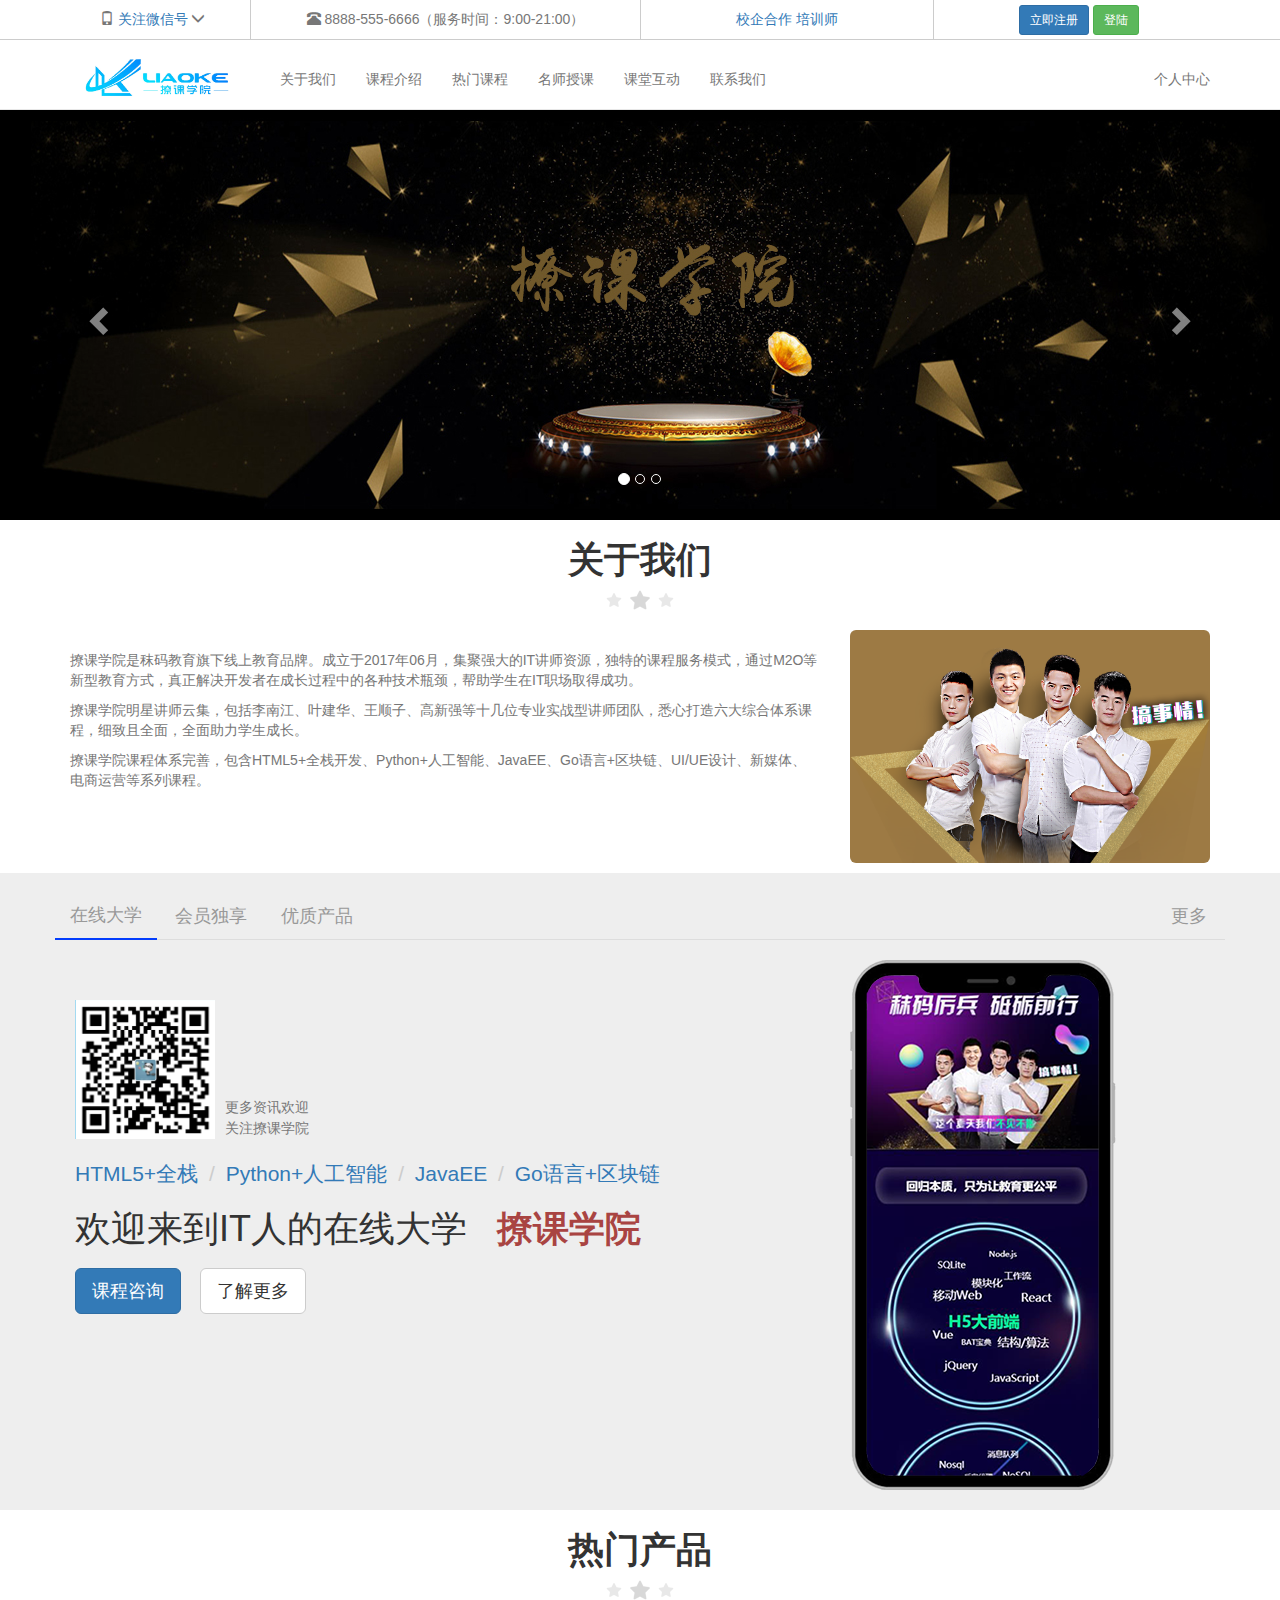
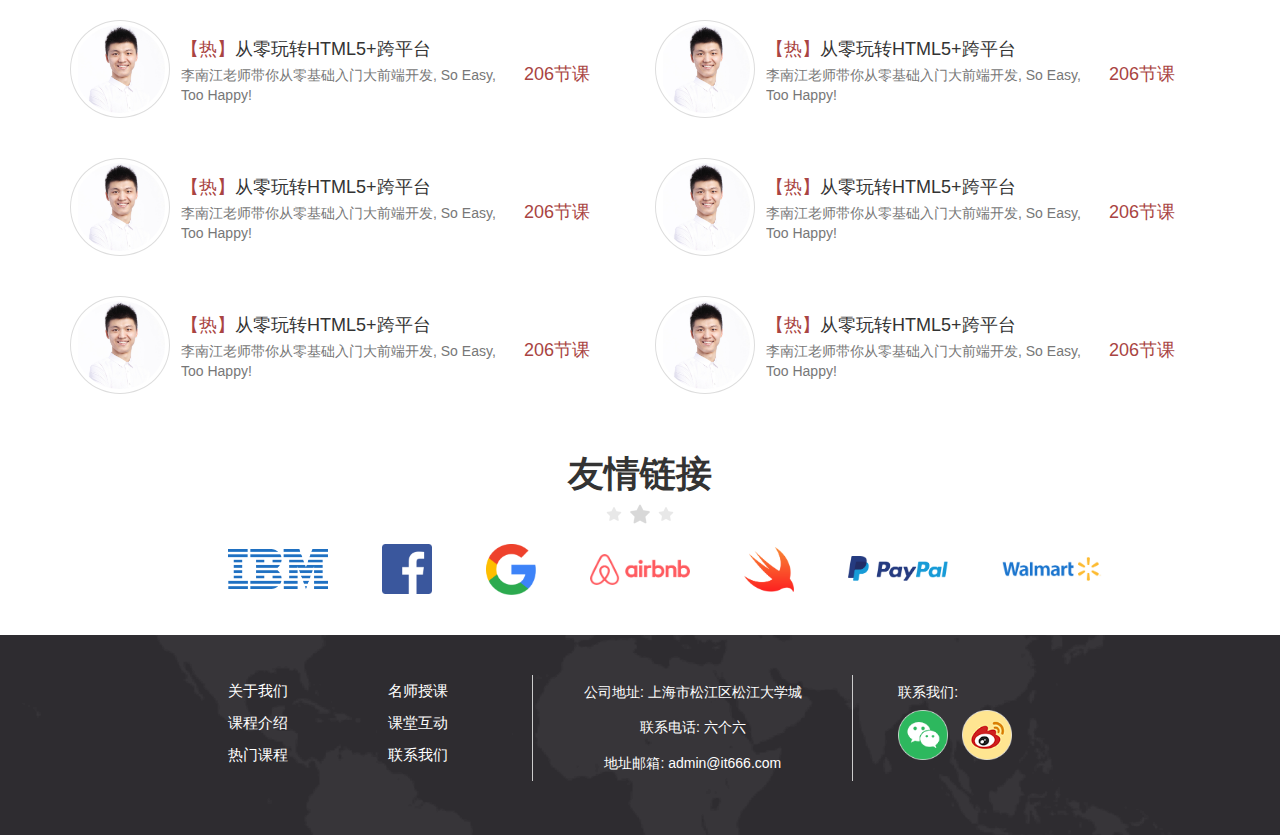
==== 培训学院官网/index.html @ b5df0eb3 "my project" ====
<!DOCTYPE html>
<html lang="en">
<head>
    <meta charset="UTF-8">
    <meta name="viewport" content="width=device-width, initial-scale=1.0">
    <meta http-equiv="X-UA-Compatible" content="ie=edge">
    <!-- 最新版本的 Bootstrap 核心 CSS 文件 -->
    <link rel="stylesheet" href="lib/bootstrap/css/bootstrap.css">
    <link rel="stylesheet" href="css/index.css"> 
    <!--站点图标-->
    <link rel="shortcut icon" href="imgs/lk_favicon.ico" type="image/x-icon"> 
    <title>Document</title>
</head>
<body>
    <!-- 头部 -->
    <header id="header">
        <!-- 上部 -->
        <div class="top-bar text-muted text-center hidden-xs hidden-sm">
                <div class="container">
                        <div class="row">
                            <div class="top-bar-1 col-xs-2">
                                <span class="glyphicon glyphicon-phone" aria-hidden="true"></span>
                                <a href="#">关注微信号
                                <img src="imgs/apeng.png" alt="" width="130">
                                </a>
                                <span class="glyphicon glyphicon-menu-down" aria-hidden="true"></span>
                                
                            </div>
                            <div class="top-bar-2 col-xs-4">
                                <span class="glyphicon glyphicon-phone-alt" aria-hidden="true"></span>
                                8888-555-6666（服务时间：9:00-21:00）</div>
                            <div class="top-bar-3 col-xs-3">
                              <a href="#">校企合作</a> 
                              <a href="#">培训师</a>
                            </div>
                            <div class="top-bar-4 col-xs-3">
                                    <button type="button" class="btn btn-primary btn-sm">立即注册</button>
                                    <button type="button" class="btn btn-primary btn-sm btn-success" data-toggle="modal" data-target="#mylogin">登陆</button>
                            </div>
                        </div>
                </div>
        </div>
        <!-- 下部 -->
        <nav class="navbar navbar-default navbar-static-top my-nav">
                <div class="container">
                  <!-- Brand and toggle get grouped for better mobile display -->
                  
                  <div class="navbar-header">
                    <button type="button" class="navbar-toggle collapsed" data-toggle="collapse" data-target="#nav_li_items" aria-expanded="false">
                      <span class="sr-only">Toggle navigation</span>
                      <span class="icon-bar"></span>
                      <span class="icon-bar"></span>
                      <span class="icon-bar"></span>
                    </button>
                    <a class="navbar-brand" href="#">
                        <img src="imgs/lk_logo_sm.png" alt="" width="180">
                    </a>
                  </div>
                  <!-- Collect the nav links, forms, and other content for toggling -->
                  <div class="collapse navbar-collapse " id="nav_li_items">
                    <ul class="nav navbar-nav">
                      <li><a href="#">关于我们</a></li>
                      <li><a href="#">课程介绍</a></li>
                      <li><a href="#">热门课程</a></li>
                      <li><a href="#">名师授课</a></li>
                      <li><a href="#">课堂互动</a></li>
                      <li><a href="#">联系我们</a></li>
                    </ul>
                    <ul class="nav navbar-nav navbar-right hidden-sm hidden-xs" >
                      <li><a href="#">个人中心</a></li>
                    </ul>
                  </div><!-- /.navbar-collapse -->
                </div><!-- /.container-fluid -->
              </nav>
    </header>
    <!-- 轮播图 -->
    <section id="show" class="carousel slide" data-ride="carousel">
        <!-- 指示器 -->
        <ol class="carousel-indicators">
          <li data-target="#show" data-slide-to="0" class="active"></li>
          <li data-target="#show" data-slide-to="1"></li>
          <li data-target="#show" data-slide-to="2"></li>
        </ol>
      
        <!-- 图片内容 -->
        <div class="carousel-inner" role="listbox">
          <div class="item active" data-lg="imgs/slide_01_2000x410.jpg" data-mx="imgs/slide_01_640x340.jpg">
            <!-- <img src="imgs/slide_01_2000x410.jpg"alt="..."> -->
          </div>
          <div class="item" data-lg="imgs/slide_02_2000x410.jpg" data-mx="imgs/slide_02_640x340.jpg">
            <!-- <img src="imgs/slide_02_2000x410.jpg" alt="..."> -->
          </div>
          <div class="item" data-lg="imgs/slide_03_2000x410.jpg" data-mx="imgs/slide_03_640x340.jpg">
            <!-- <img src="imgs/slide_03_2000x410.jpg" alt="..."> -->
          </div>
        </div>
      
        <!-- 控制器 -->
        <a class="left carousel-control" href="#show" role="button" data-slide="prev">
          <span class="glyphicon glyphicon-chevron-left" aria-hidden="true"></span>
        </a>
        <a class="right carousel-control" href="#show" role="button" data-slide="next">
          <span class="glyphicon glyphicon-chevron-right" aria-hidden="true"></span>
        </a>
    </section>
    <!-- 关于我们 -->
    <section id="about" class="hidden-xs">
        <div class="title">
          <h1><strong>关于我们</strong></h1>
          <img src="imgs/star.png" alt="">
        </div>
        <div class="container">
            <div class="row">
                <div class="col-xs-8 text-muted" style="padding-top: 20px">
                  <p>撩课学院是秣码教育旗下线上教育品牌。成立于2017年06月，集聚强大的IT讲师资源，独特的课程服务模式，通过M2O等新型教育方式，真正解决开发者在成长过程中的各种技术瓶颈，帮助学生在IT职场取得成功。</p>

                      <P>撩课学院明星讲师云集，包括李南江、叶建华、王顺子、高新强等十几位专业实战型讲师团队，悉心打造六大综合体系课程，细致且全面，全面助力学生成长。</P>
                      
                      <p>撩课学院课程体系完善，包含HTML5+全栈开发、Python+人工智能、JavaEE、Go语言+区块链、UI/UE设计、新媒体、电商运营等系列课程。</p>
                </div>
                <div class="col-xs-4">
                  <img src="imgs/team.png" class="img-responsive img-rounded" alt="">
                </div>
            </div>
        </div>
    </section>
    <!-- 产品 -->
    <section id="product">
      <div class="container">
          <div class="row">
              <div class="product">
                  <!-- Nav tabs -->
                  <ul class="nav nav-tabs" role="tablist">
                    <li role="presentation" class="active"><a href="#online" aria-controls="home" role="tab" data-toggle="tab">在线大学</a></li>
                    <li role="presentation"><a href="#vip" aria-controls="profile" role="tab" data-toggle="tab">会员独享</a></li>
                    <li role="presentation"><a href="#profect" aria-controls="messages" role="tab" data-toggle="tab">优质产品</a></li>
                    <li role="presentation" class="pull-right"><a href="javascript:;" aria-controls="messages">更多</a></li>
                  </ul>
                  <!-- Tab panes -->
                  <div class="tab-content">
                    <!-- 第一页 -->
                    <div role="tabpanel" class="tab-pane fade active in" id="online">
                        <div class="container">
                          <div class="row">
                            <div class="col-md-8 col-text">
                              <div class="pd1">
                                <div class="media">
                                  <div class="media-left">
                                    <a href="#">
                                      <img class="media-object" src="imgs/apeng.png" alt="二维码" width="140">
                                    </a>
                                  </div>
                                  <div class="media-body text-muted" style="padding-top: 100px">
                                    <h5 class="media-heading">更多资讯欢迎</h5>
                                    <h5 class="media-heading">关注撩课学院</h5>
                                  </div>
                                </div>
                              </div>
                              <div class="pd2">
                                <ol class="breadcrumb lead">
                                  <li><a href="#">HTML5+全栈</a></li>
                                  <li><a href="#">Python+人工智能</a></li>
                                  <li><a href="#">JavaEE</a></li>
                                  <li><a href="#">Go语言+区块链</a></li>
                                </ol>
                              </div>
                              <div class="pd3">
                                <h1>欢迎来到IT人的在线大学&nbsp;&nbsp;
                                <strong class="text-danger">撩课学院</strong></h1>
                              </div>
                              <div class="pd4">
                                  <button type="button" class="btn btn-primary btn-lg">课程咨询</button>&nbsp;&nbsp;&nbsp;&nbsp;
                                  <button type="button" class="btn btn-default btn-lg">了解更多</button>
                              </div>
                            </div>
                            <div class="col-md-4  hidden-xs">
                              <img src="imgs/iphoneX.png" alt="" class="img-responsive">
                            </div>
                          </div>
                        </div>
                    </div>
                    <!-- 第二页 -->
                    <div role="tabpanel" class="tab-pane fade" id="vip">
                      <div class="container">
                        <div class="row">
                          <div class="col-md-4  hidden-xs">
                            <img src="imgs/iphoneX2.png" alt="" class="img-responsive">
                          </div>
                          <div class="col-md-8 col-text" style="padding-top: 100px">
                              <h1 class="text-warning">撩课学院会员</h1>
                              <h4 class="text-muted lead">汇聚名师, 为你呈现前端、后端、移动端、大数据、人工智能等从零基础到项目实战连载课程内容。专属的会员社群和私人订制服务, 1年365天持续更新课程全部免费学习!</h4>
                          </div>
                        </div>
                      </div>
                    </div>
                    <!-- 第三页 -->
                    <div role="tabpanel" class="tab-pane fade" id="profect">
                      <div class="container">
                        <div class="row">
                          <div class="col-md-6 col-text" style="padding-top: 80px">
                              <h1 class="text-danger"><strong>案例驱动·体系贯穿·全面系统</strong></h1>
                              <h3>10-15分钟的视频 <span class="text-danger">知识点拆分讲解</span></h3>
                              <h4 class="text-muted">玩转HTML5+全栈系列, 玩转Python+人工智能系列, 玩转JavaEE系列, 玩转Go+区块链系列</h4> 
                              <span class="badge" style="padding: 10px 15px;cursor: pointer">已更新3000+视频 | 100000+人订阅</span>
                          </div>
                          <div class="col-md-6  hidden-xs">
                            <img src="imgs/macBook.png" alt="" class="img-responsive" >
                          </div>
                        </div>
                      </div>
                    </div>
                  </div>
                
                </div>
          </div>
      </div>
    </section>
    <!-- 热门产品 -->
    <section id="hot">
      <div class="title">
          <h1><strong>热门产品</strong></h1>
          <img src="imgs/star.png" alt="">
      </div>
      <div class="container">
        <div class="row">
          <div class="col-md-6 hot-items">
              <div class="media">
                  <div class="media-left">
                    <a href="#">
                      <img src="imgs/lnj.png" class="media-object img-responsive img-circle img-thumbnail" width="100">
                    </a>
                  </div>
                  <div class="media-body">
                    <h4 class="media-heading"><span class="text-danger">【热】</span>从零玩转HTML5+跨平台</h4>
                    <p class="text-muted">李南江老师带你从零基础入门大前端开发, So Easy, Too Happy!</p> 
                  </div> 
                  <div class="media-right">
                    <h4 class="text-danger">206节课</h4>
                  </div>
                </div>
          </div>
          <div class="col-md-6 hot-items">
              <div class="media">
                  <div class="media-left">
                    <a href="#">
                      <img src="imgs/lnj.png" class="media-object img-responsive img-circle img-thumbnail" width="100">
                    </a>
                  </div>
                  <div class="media-body">
                    <h4 class="media-heading"><span class="text-danger">【热】</span>从零玩转HTML5+跨平台</h4>
                    <p class="text-muted">李南江老师带你从零基础入门大前端开发, So Easy, Too Happy!</p>
                  </div> 
                  <div class="media-right">
                    <h4 class="text-danger">206节课</h4>
                  </div>
                </div>
          </div>
          <div class="col-md-6 hot-items">
              <div class="media">
                  <div class="media-left">
                    <a href="#">
                      <img src="imgs/lnj.png" class="media-object img-responsive img-circle img-thumbnail" width="100">
                    </a>
                  </div>
                  <div class="media-body">
                    <h4 class="media-heading"><span class="text-danger">【热】</span>从零玩转HTML5+跨平台</h4>
                    <p class="text-muted">李南江老师带你从零基础入门大前端开发, So Easy, Too Happy!</p> 
                  </div> 
                  <div class="media-right">
                    <h4 class="text-danger">206节课</h4>
                  </div>
                </div>
          </div>
          <div class="col-md-6 hot-items">
              <div class="media">
                  <div class="media-left">
                    <a href="#">
                      <img src="imgs/lnj.png" class="media-object img-responsive img-circle img-thumbnail" width="100">
                    </a>
                  </div>
                  <div class="media-body">
                    <h4 class="media-heading"><span class="text-danger">【热】</span>从零玩转HTML5+跨平台</h4>
                    <p class="text-muted">李南江老师带你从零基础入门大前端开发, So Easy, Too Happy!</p> 
                  </div> 
                  <div class="media-right">
                    <h4 class="text-danger">206节课</h4>
                  </div>
                </div>
          </div>
          <div class="col-md-6 hot-items">
              <div class="media">
                  <div class="media-left">
                    <a href="#">
                      <img src="imgs/lnj.png" class="media-object img-responsive img-circle img-thumbnail" width="100">
                    </a>
                  </div>
                  <div class="media-body">
                    <h4 class="media-heading"><span class="text-danger">【热】</span>从零玩转HTML5+跨平台</h4>
                    <p class="text-muted">李南江老师带你从零基础入门大前端开发, So Easy, Too Happy!</p>
                  </div> 
                  <div class="media-right">
                    <h4 class="text-danger">206节课</h4>
                  </div>
                </div>
          </div>
          <div class="col-md-6 hot-items">
              <div class="media">
                  <div class="media-left">
                    <a href="#">
                      <img src="imgs/lnj.png" class="media-object img-responsive img-circle img-thumbnail" width="100">
                    </a>
                  </div>
                  <div class="media-body">
                    <h4 class="media-heading"><span class="text-danger">【热】</span>从零玩转HTML5+跨平台</h4>
                    <p class="text-muted">李南江老师带你从零基础入门大前端开发, So Easy, Too Happy!</p>
                  </div> 
                  <div class="media-right">
                    <h4 class="text-danger">206节课</h4>
                  </div>
                </div>
          </div>
        </div>
      </div>
    </section>
    <!-- 友情链接 -->
    <section id="link">
        <div class="title">
            <h1><strong>友情链接</strong></h1>
            <img src="imgs/star.png" alt="">
        </div>
        <div class="container">
          <div class="row">
            <ul class="link-icons">
                <li><a href="javascript:;"><img src="imgs/ibm-logo.png" width="100"alt=""></a></li>
                <li><a href="javascript:;"><img src="imgs/facebook-logo.png" width="50"alt=""></a></li>
                <li><a href="javascript:;"><img src="imgs/google-logo.png" width="50"alt=""></a></li>
                <li><a href="javascript:;"><img src="imgs/airbnb-logo.png" width="100"alt=""></a></li>
                <li><a href="javascript:;"><img src="imgs/swift-logo.png" width="50"alt=""></a></li>
                <li><a href="javascript:;"><img src="imgs/paypal-logo.png" width="100"alt=""></a></li>
                <li><a href="javascript:;"><img src="imgs/walmart-logo.png" width="100"alt=""></a></li>
            </ul>
          </div>
        </div>
    </section>
    <!-- 底部 -->
    <footer id="footer">
      <div class="container hidden-xs">
        <div class="row">
          <div class="col-md-3 col-sm-4 col-md-offset-2 one">
            <div class="row">
                <ul class="col-md-6 col-sm-6">
                    <li><a class="text-muted" href="">关于我们</a></li>
                    <li><a class="text-muted" href="">课程介绍</a></li>
                    <li><a class="text-muted" href="">热门课程</a></li>
                </ul>
                <ul class="col-md-6 col-sm-6">
                    <li><a class="text-muted" href="">名师授课</a></li>
                    <li><a class="text-muted" href="">课堂互动</a></li>
                    <li><a class="text-muted" href="">联系我们</a></li>
                </ul>
            </div>
          </div>
          <div class="col-md-3 col-sm-4 two">
              <h5>公司地址: 上海市松江区松江大学城</h5>
              <h5>联系电话: 六个六</h5>
              <h5>地址邮箱: admin@it666.com</h5>
          </div>
          <div class="col-md-3 col-sm-2 three">
            <h5>联系我们:</h5>
            <a href=""><img src="imgs/weixin-h.png" alt="" width="50" data-toggle="tooltip" data-placement="bottom" title="关注微信"></a>
            <a href=""><img src="imgs/xinlang-h.png" alt="" width="50" data-toggle="tooltip" data-placement="bottom" title="关注微博"></a>  
          </div>
        </div>
      </div>
    </footer>
    <!-- 登陆界面 -->
  <div class="modal fade" id="mylogin" tabindex="-1" role="dialog" aria-labelledby="myModalLabel">
    <div class="modal-dialog" role="document">
      <div class="modal-content">
        <div class="modal-header">
          <button type="button" class="close" data-dismiss="modal" aria-label="Close"><span aria-hidden="true">&times;</span></button>
          <h4 class="modal-title" id="myModalLabel">请登录</h4>
        </div>
        <div class="modal-body">
          <h5>账号：</h5>
          <input type="text" placeholder="请输入你的账号">
          <h5>密码：</h5>
          <input type="password" placeholder="请输入密码">
        </div>
        <div class="modal-footer">
          <button type="button" class="btn btn-default" data-dismiss="modal">关闭</button>
          <button type="button" class="btn btn-primary">登陆</button>
        </div>
      </div>
    </div>
  </div>
    <script src="lib/jQuery/jquery-1.12.4.js"></script>
    <!-- 最新的 Bootstrap 核心 JavaScript 文件 -->
    <script src="lib/bootstrap/js/bootstrap.js"></script>  
    <script src="js/index.js"></script>
</body>
</html>
---- 培训学院官网/css/index.css ----
*{
    padding: 0;
    margin: 0;
    list-style: none;
}
#about .title,#hot .title,#link .title{
    display: flex;
    flex-direction: column;
    justify-content: center;
    align-items: center;
    margin-bottom:20px;
}
/* 头部样式 */
.top-bar{
    height: 40px;
    border-bottom: 1px solid #ccc;
    line-height: 39px;
}
.top-bar .container .row div+div{
    border-left: 1px solid #ccc;
}
.top-bar .container .row .top-bar-1{
    position: relative;
}
.top-bar .container .row .top-bar-1 a>img{
    position: absolute;
    left: 34px;
    top: 28px;
    display: none;
    z-index: 9999;
}
.top-bar .container .row .top-bar-1 a:hover img{
    display:block;
}
#header .navbar{
    background-color: #fff;
    display: block;
}
#nav_li_items{
    background-color: #fff;
}
.navbar-nav li a{
    line-height: 48px;
}
/* 轮播图 */
/* #show_pic{
    display: block;
} */
/* 中部样式 */
.my-nav{
    height: 70px;
    background-color: #ffffff;
    margin-bottom: 0;
}
.navbar-brand img{
    height: 50px;
}
#nav_li li a{
    line-height: 40px;
}
.my-nav .navbar-header button{
    margin-top: 20px;
}
.my-nav .navbar-nav li{
    height: 69px;
}
.my-nav .navbar-nav li:hover{
    border-bottom: 2px solid rgb(3, 61, 252);
}
.my-nav .navbar-collapse {
    border: none;
}
.carousel-inner .item{ 
    background: no-repeat center center;
    background-size: cover;  
}
@media screen and (min-width:800px){
    .carousel-inner .item{ 
        height: 410px;
    }   
}
/* 关于我们 */
#about .container .row .col-md-8 p{
    line-height: 30px;
    font-size: 15px;
}
/* 优质产品 */
#product{
    margin-top: 10px;
    background-color: rgb(238, 238, 238);
    padding:20px 0;
}
#product .product .nav-tabs li a{
    font-size: 18px;
    color: #999999;
}
#product .product .nav-tabs .active a{
    background-color: transparent;
    border: none;
    border-bottom: 2px solid rgb(3, 61, 252);
}
#product .tab-content{
    padding-top: 20px;
}
#product .tab-content .pd2 ol{
    background-color: transparent;
}
#product .tab-content .col-text{
    padding: 40px 20px;
}
#product .tab-content .pd1{
    margin-bottom: 10px;
}
#product .tab-content .pd2 ol{
    padding-left: 0;
    padding-bottom: 0;
}   
#product .tab-content .pd4{
    margin-top: 20px;
    
}
/* 热门产品 */
#hot .hot-items{
    margin-bottom: 40px;
}
#hot .hot-items .media-left{
    width: 20%;
} 
#hot .hot-items .media-body{
    width: 60%;
    padding-top: 20px;
}
#hot .hot-items .media-right{
    width: 20%;
    padding-top: 35px;
}
/* 友情链接 */
#link .link-icons{
    text-align: center;
}
#link .link-icons li{
    display: inline-block;
    margin-left: 50px;
}
/* 底部 */
#footer .container{
    width: 100%;
    height: 200px;
    background: url(../imgs/ft_bg.png) no-repeat center;
    background-size: cover;
    color: #fff;
    margin-top: 30px;
}
#footer .col-md-3{
    margin-top: 40px;
}
#footer .one,#footer .two{
    border-right: 1px solid #ccc;
}
#footer .one li{
    line-height: 32px;
    font-size: 15px;
}
#footer .one li a{
    color: #fff;
}
#footer .two{
    display: flex;
    flex-direction: column;
    justify-content: center;
    align-items: center; 
}
#footer .three{
    margin-left: 30px;
}
#footer .three a{
    margin-right: 10px;
}
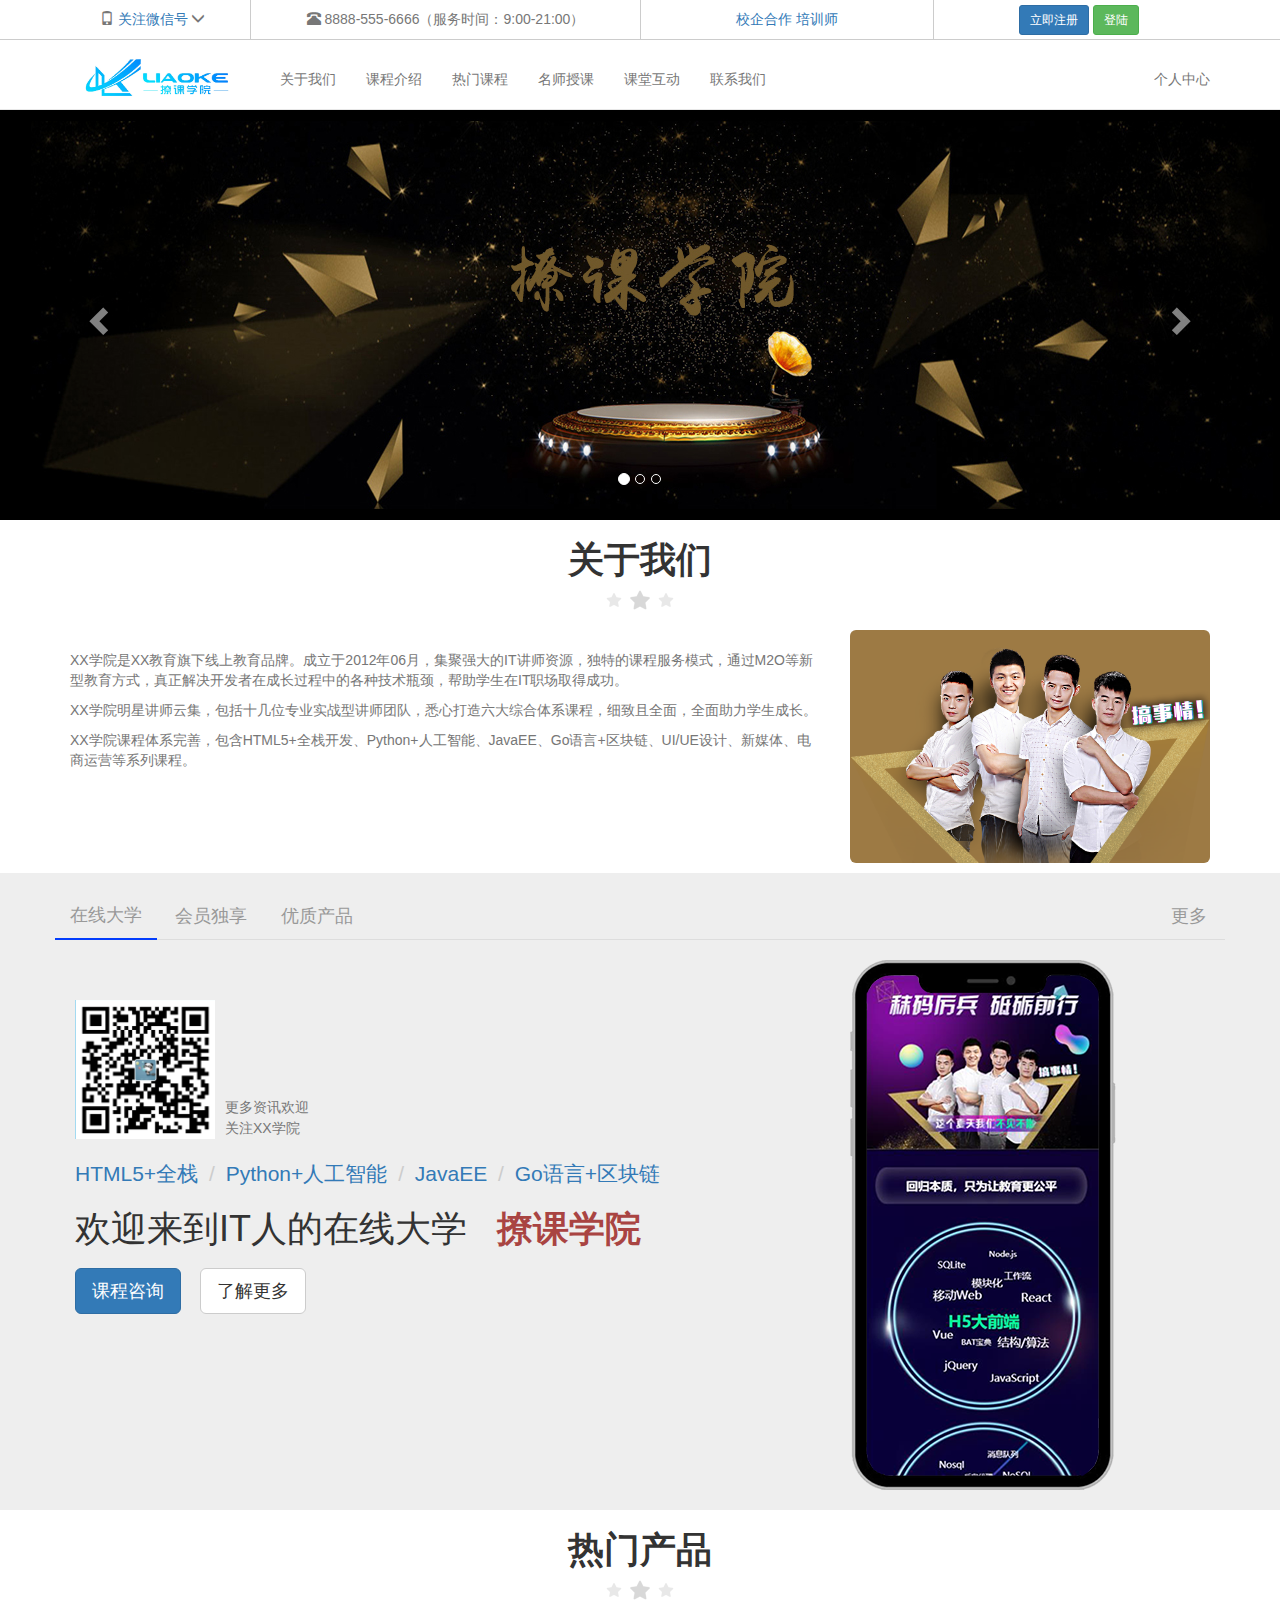
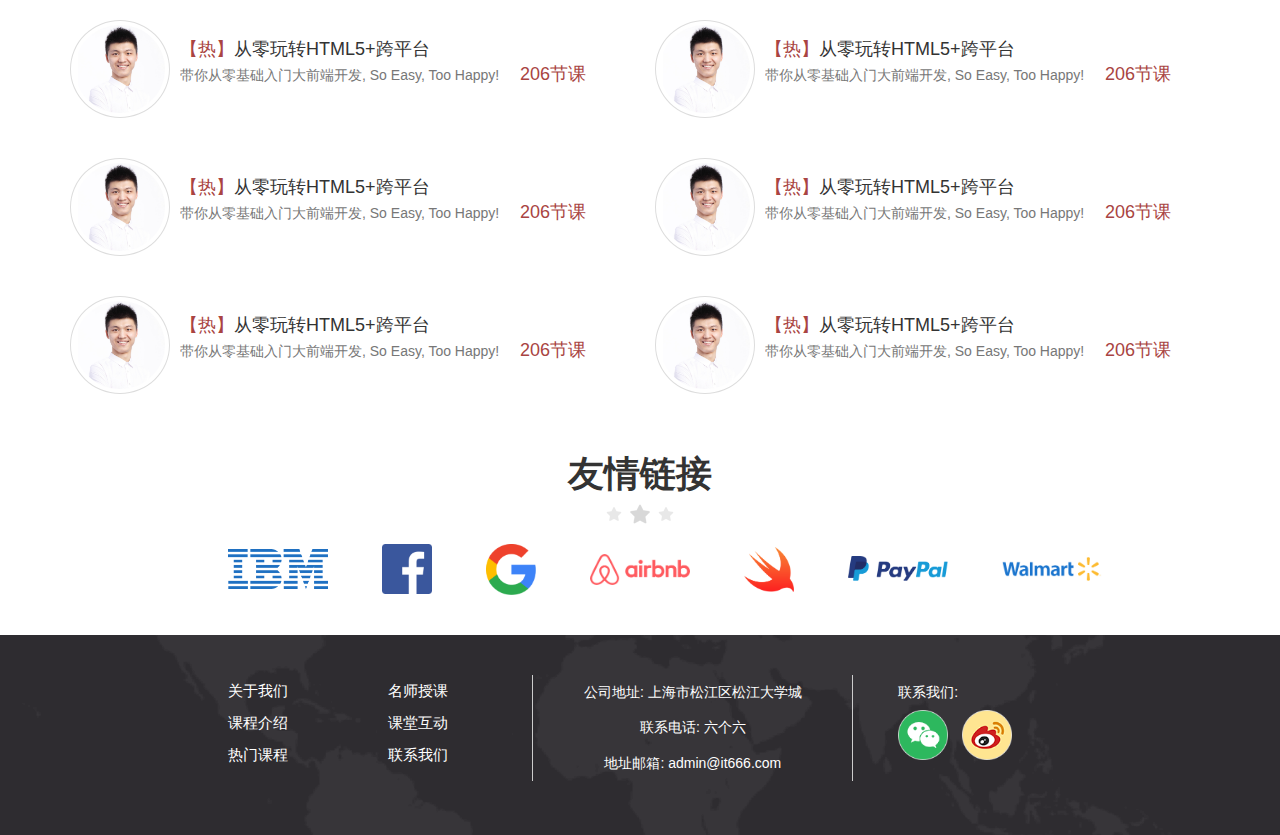
==== commit b61aedd2: "Update index.html" ====
--- a/培训学院官网/index.html
+++ b/培训学院官网/index.html
@@ -112,11 +112,11 @@
         <div class="container">
             <div class="row">
                 <div class="col-xs-8 text-muted" style="padding-top: 20px">
-                  <p>撩课学院是秣码教育旗下线上教育品牌。成立于2017年06月，集聚强大的IT讲师资源，独特的课程服务模式，通过M2O等新型教育方式，真正解决开发者在成长过程中的各种技术瓶颈，帮助学生在IT职场取得成功。</p>
+                  <p>XX学院是XX教育旗下线上教育品牌。成立于2012年06月，集聚强大的IT讲师资源，独特的课程服务模式，通过M2O等新型教育方式，真正解决开发者在成长过程中的各种技术瓶颈，帮助学生在IT职场取得成功。</p>
 
-                      <P>撩课学院明星讲师云集，包括李南江、叶建华、王顺子、高新强等十几位专业实战型讲师团队，悉心打造六大综合体系课程，细致且全面，全面助力学生成长。</P>
+                      <P>XX学院明星讲师云集，包括十几位专业实战型讲师团队，悉心打造六大综合体系课程，细致且全面，全面助力学生成长。</P>
                       
-                      <p>撩课学院课程体系完善，包含HTML5+全栈开发、Python+人工智能、JavaEE、Go语言+区块链、UI/UE设计、新媒体、电商运营等系列课程。</p>
+                      <p>XX学院课程体系完善，包含HTML5+全栈开发、Python+人工智能、JavaEE、Go语言+区块链、UI/UE设计、新媒体、电商运营等系列课程。</p>
                 </div>
                 <div class="col-xs-4">
                   <img src="imgs/team.png" class="img-responsive img-rounded" alt="">
@@ -152,7 +152,7 @@
                                   </div>
                                   <div class="media-body text-muted" style="padding-top: 100px">
                                     <h5 class="media-heading">更多资讯欢迎</h5>
-                                    <h5 class="media-heading">关注撩课学院</h5>
+                                    <h5 class="media-heading">关注XX学院</h5>
                                   </div>
                                 </div>
                               </div>
@@ -232,87 +232,87 @@
                   </div>
                   <div class="media-body">
                     <h4 class="media-heading"><span class="text-danger">【热】</span>从零玩转HTML5+跨平台</h4>
-                    <p class="text-muted">李南江老师带你从零基础入门大前端开发, So Easy, Too Happy!</p> 
-                  </div> 
-                  <div class="media-right">
-                    <h4 class="text-danger">206节课</h4>
-                  </div>
-                </div>
-          </div>
-          <div class="col-md-6 hot-items">
-              <div class="media">
-                  <div class="media-left">
-                    <a href="#">
-                      <img src="imgs/lnj.png" class="media-object img-responsive img-circle img-thumbnail" width="100">
-                    </a>
-                  </div>
-                  <div class="media-body">
-                    <h4 class="media-heading"><span class="text-danger">【热】</span>从零玩转HTML5+跨平台</h4>
-                    <p class="text-muted">李南江老师带你从零基础入门大前端开发, So Easy, Too Happy!</p>
-                  </div> 
-                  <div class="media-right">
-                    <h4 class="text-danger">206节课</h4>
-                  </div>
-                </div>
-          </div>
-          <div class="col-md-6 hot-items">
-              <div class="media">
-                  <div class="media-left">
-                    <a href="#">
-                      <img src="imgs/lnj.png" class="media-object img-responsive img-circle img-thumbnail" width="100">
-                    </a>
-                  </div>
-                  <div class="media-body">
-                    <h4 class="media-heading"><span class="text-danger">【热】</span>从零玩转HTML5+跨平台</h4>
-                    <p class="text-muted">李南江老师带你从零基础入门大前端开发, So Easy, Too Happy!</p> 
-                  </div> 
-                  <div class="media-right">
-                    <h4 class="text-danger">206节课</h4>
-                  </div>
-                </div>
-          </div>
-          <div class="col-md-6 hot-items">
-              <div class="media">
-                  <div class="media-left">
-                    <a href="#">
-                      <img src="imgs/lnj.png" class="media-object img-responsive img-circle img-thumbnail" width="100">
-                    </a>
-                  </div>
-                  <div class="media-body">
-                    <h4 class="media-heading"><span class="text-danger">【热】</span>从零玩转HTML5+跨平台</h4>
-                    <p class="text-muted">李南江老师带你从零基础入门大前端开发, So Easy, Too Happy!</p> 
-                  </div> 
-                  <div class="media-right">
-                    <h4 class="text-danger">206节课</h4>
-                  </div>
-                </div>
-          </div>
-          <div class="col-md-6 hot-items">
-              <div class="media">
-                  <div class="media-left">
-                    <a href="#">
-                      <img src="imgs/lnj.png" class="media-object img-responsive img-circle img-thumbnail" width="100">
-                    </a>
-                  </div>
-                  <div class="media-body">
-                    <h4 class="media-heading"><span class="text-danger">【热】</span>从零玩转HTML5+跨平台</h4>
-                    <p class="text-muted">李南江老师带你从零基础入门大前端开发, So Easy, Too Happy!</p>
-                  </div> 
-                  <div class="media-right">
-                    <h4 class="text-danger">206节课</h4>
-                  </div>
-                </div>
-          </div>
-          <div class="col-md-6 hot-items">
-              <div class="media">
-                  <div class="media-left">
-                    <a href="#">
-                      <img src="imgs/lnj.png" class="media-object img-responsive img-circle img-thumbnail" width="100">
-                    </a>
-                  </div>
-                  <div class="media-body">
-                    <h4 class="media-heading"><span class="text-danger">【热】</span>从零玩转HTML5+跨平台</h4>
-                    <p class="text-muted">李南江老师带你从零基础入门大前端开发, So Easy, Too Happy!</p>
+                    <p class="text-muted">带你从零基础入门大前端开发, So Easy, Too Happy!</p> 
+                  </div> 
+                  <div class="media-right">
+                    <h4 class="text-danger">206节课</h4>
+                  </div>
+                </div>
+          </div>
+          <div class="col-md-6 hot-items">
+              <div class="media">
+                  <div class="media-left">
+                    <a href="#">
+                      <img src="imgs/lnj.png" class="media-object img-responsive img-circle img-thumbnail" width="100">
+                    </a>
+                  </div>
+                  <div class="media-body">
+                    <h4 class="media-heading"><span class="text-danger">【热】</span>从零玩转HTML5+跨平台</h4>
+                    <p class="text-muted">带你从零基础入门大前端开发, So Easy, Too Happy!</p>
+                  </div> 
+                  <div class="media-right">
+                    <h4 class="text-danger">206节课</h4>
+                  </div>
+                </div>
+          </div>
+          <div class="col-md-6 hot-items">
+              <div class="media">
+                  <div class="media-left">
+                    <a href="#">
+                      <img src="imgs/lnj.png" class="media-object img-responsive img-circle img-thumbnail" width="100">
+                    </a>
+                  </div>
+                  <div class="media-body">
+                    <h4 class="media-heading"><span class="text-danger">【热】</span>从零玩转HTML5+跨平台</h4>
+                    <p class="text-muted">带你从零基础入门大前端开发, So Easy, Too Happy!</p> 
+                  </div> 
+                  <div class="media-right">
+                    <h4 class="text-danger">206节课</h4>
+                  </div>
+                </div>
+          </div>
+          <div class="col-md-6 hot-items">
+              <div class="media">
+                  <div class="media-left">
+                    <a href="#">
+                      <img src="imgs/lnj.png" class="media-object img-responsive img-circle img-thumbnail" width="100">
+                    </a>
+                  </div>
+                  <div class="media-body">
+                    <h4 class="media-heading"><span class="text-danger">【热】</span>从零玩转HTML5+跨平台</h4>
+                    <p class="text-muted">带你从零基础入门大前端开发, So Easy, Too Happy!</p> 
+                  </div> 
+                  <div class="media-right">
+                    <h4 class="text-danger">206节课</h4>
+                  </div>
+                </div>
+          </div>
+          <div class="col-md-6 hot-items">
+              <div class="media">
+                  <div class="media-left">
+                    <a href="#">
+                      <img src="imgs/lnj.png" class="media-object img-responsive img-circle img-thumbnail" width="100">
+                    </a>
+                  </div>
+                  <div class="media-body">
+                    <h4 class="media-heading"><span class="text-danger">【热】</span>从零玩转HTML5+跨平台</h4>
+                    <p class="text-muted">带你从零基础入门大前端开发, So Easy, Too Happy!</p>
+                  </div> 
+                  <div class="media-right">
+                    <h4 class="text-danger">206节课</h4>
+                  </div>
+                </div>
+          </div>
+          <div class="col-md-6 hot-items">
+              <div class="media">
+                  <div class="media-left">
+                    <a href="#">
+                      <img src="imgs/lnj.png" class="media-object img-responsive img-circle img-thumbnail" width="100">
+                    </a>
+                  </div>
+                  <div class="media-body">
+                    <h4 class="media-heading"><span class="text-danger">【热】</span>从零玩转HTML5+跨平台</h4>
+                    <p class="text-muted">带你从零基础入门大前端开发, So Easy, Too Happy!</p>
                   </div> 
                   <div class="media-right">
                     <h4 class="text-danger">206节课</h4>
@@ -399,4 +399,4 @@
     <script src="lib/bootstrap/js/bootstrap.js"></script>  
     <script src="js/index.js"></script>
 </body>
-</html>+</html>
